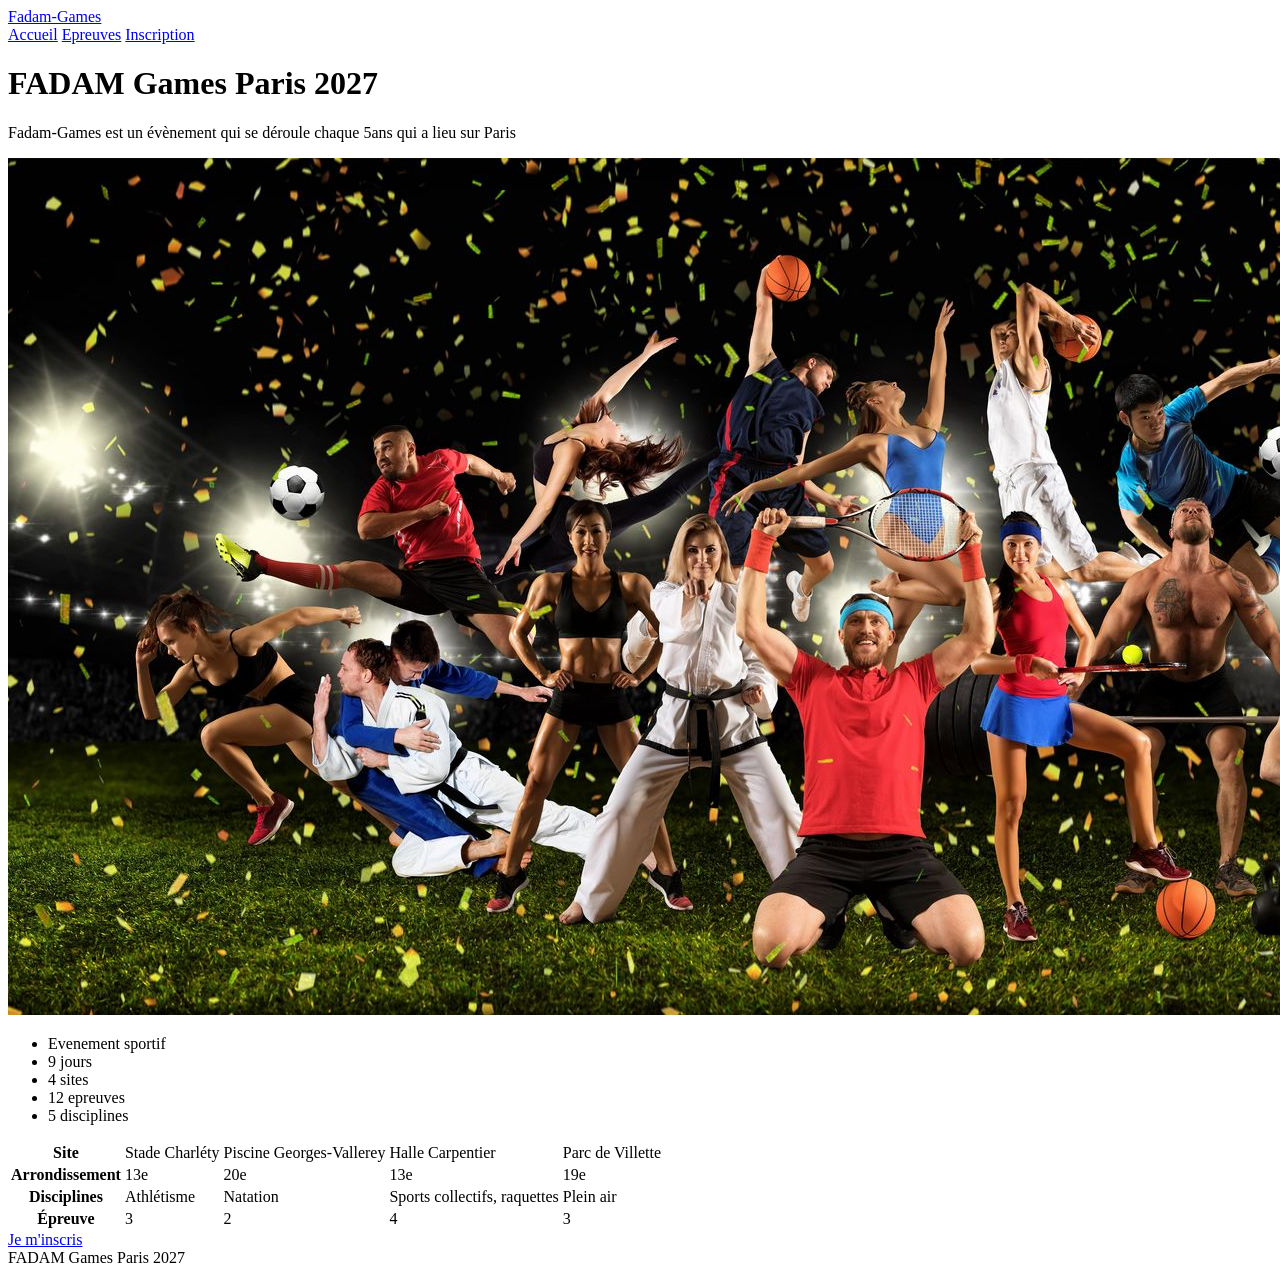
==== fadam.games/index.html @ 10be9302 "first commit" ====
<!DOCTYPE html>
<html lang="fr">
<head>
    <meta charset="UTF-8">
    <meta name="viewport" content="width=device-width, initial-scale=1.0">
    <title>Accueil</title>
    <link rel="stylesheet" href="styles.css">
</head>
<body>
    <header>
        <a href="index.html">Fadam-Games</a>
        <nav>
            <a href="index.html"aria-current="page">Accueil</a>
            <a href="epreuves.html">Epreuves</a>
            <a href="inscription.html">Inscription</a>

        </nav>
    </header>

    <main>
        <h1>FADAM Games Paris 2027</h1>
        <h2></h2>
        <p>Fadam-Games est un évènement qui se déroule chaque 5ans qui a lieu sur Paris </p>
            <img src="image/evenement.png" alt="">
            <ul>
                <li>Evenement sportif</li>
                <li>9 jours</li>
                <li>4 sites</li>
                <li>12 epreuves</li>
                <li>5 disciplines</li>
            </ul>

            <table>
                <thead>
                    <tr>
                        <th>Site</th>
                        <td>Stade Charléty </td>
                        <td>Piscine Georges-Vallerey </td>
                        <td>Halle Carpentier </td>
                        <td>Parc de Villette</td>
                    </tr>
                </thead>
                <tbody>
                    </tr>
                    <tr>
                        <th>Arrondissement</th>
                        <td>13e</td>
                        <td>20e </td>
                        <td>13e </td>
                        <td>19e</td>
                    </tr>
                    <tr>
                        <th>Disciplines</th>
                        <td>Athlétisme </td>
                        <td>Natation  </td>
                        <td>Sports collectifs, raquettes </td>
                        <td>Plein air</td>
                    </tr>
                    <tr>
                        <th>Épreuve</th>
                        <td>3 </td>
                        <td>2  </td>
                        <td>4</td>
                        <td>3</td>
                    </tr>
                </tbody>
            </table>
        <a href="inscription.html">Je m'inscris</a>
    </main>
    <footer>
        <span id="annee"></span> FADAM Games Paris 2027
    </footer>

    <script src="epreuves.js"></script>
</body>
</html>
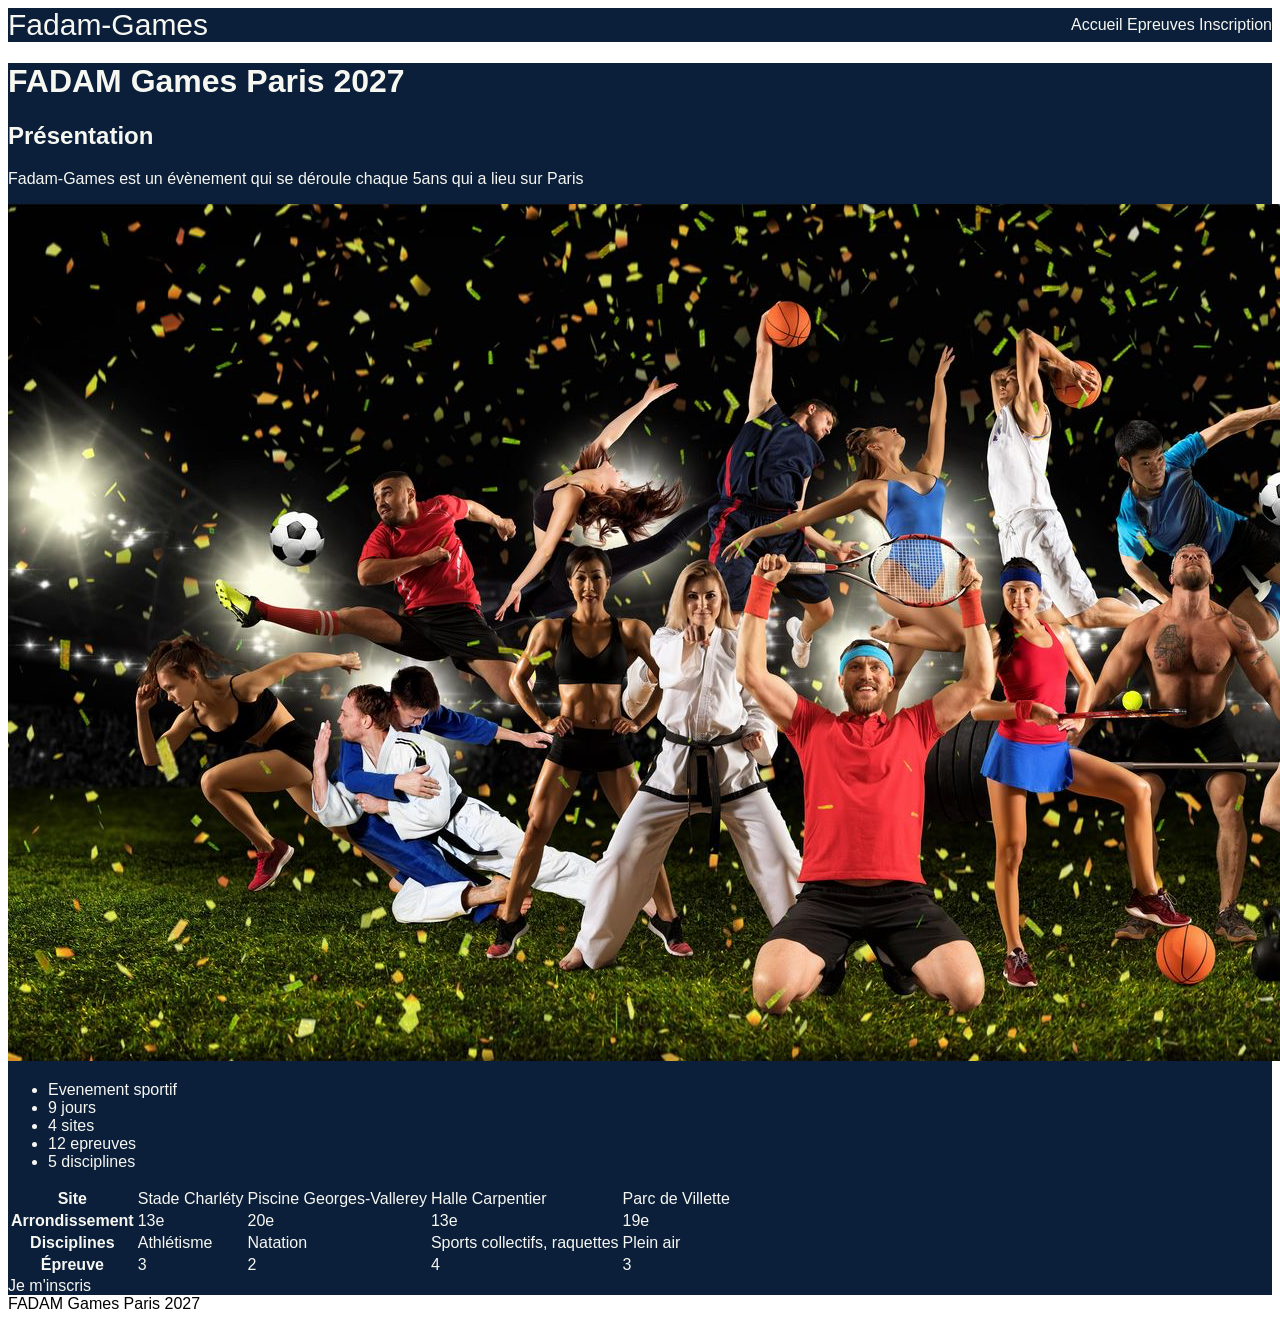
==== commit 2b444d00: "deuxieme commit" ====
--- a/fadam.games/index.html
+++ b/fadam.games/index.html
@@ -4,11 +4,11 @@
     <meta charset="UTF-8">
     <meta name="viewport" content="width=device-width, initial-scale=1.0">
     <title>Accueil</title>
-    <link rel="stylesheet" href="styles.css">
+    <link rel="stylesheet" href="css/styles.css">
 </head>
 <body>
     <header>
-        <a href="index.html">Fadam-Games</a>
+        <a href="index.html" class="titre">Fadam-Games</a>
         <nav>
             <a href="index.html"aria-current="page">Accueil</a>
             <a href="epreuves.html">Epreuves</a>
@@ -18,8 +18,11 @@
     </header>
 
     <main>
-        <h1>FADAM Games Paris 2027</h1>
-        <h2></h2>
+        <div>
+            <h1>FADAM Games Paris 2027</h1>
+        </div>
+   
+        <h2>Présentation</h2>
         <p>Fadam-Games est un évènement qui se déroule chaque 5ans qui a lieu sur Paris </p>
             <img src="image/evenement.png" alt="">
             <ul>
--- a/fadam.games/css/styles.css
+++ b/fadam.games/css/styles.css
@@ -0,0 +1,31 @@
+/* :root{
+    --bleu nuit: #0B1F3A;
+    --or #F2B705;
+    --corail #E94F37;
+    --clair #F7F7F2 
+} */
+
+html {
+    font-family: Arial, Helvetica, sans-serif;
+}
+main{
+    font-weight: 1100;
+    background-color:#0B1F3A ;
+    color: #F7F7F2;
+}
+header{
+    display: flex;
+    justify-content: space-between;
+    background-color: #0B1F3A;
+    align-items: center;
+}
+
+.titre{
+    font-size: 30px;
+    color: #F7F7F2;
+}
+a{
+    border: none;
+    text-decoration: none;
+    color: #F7F7F2;
+}
